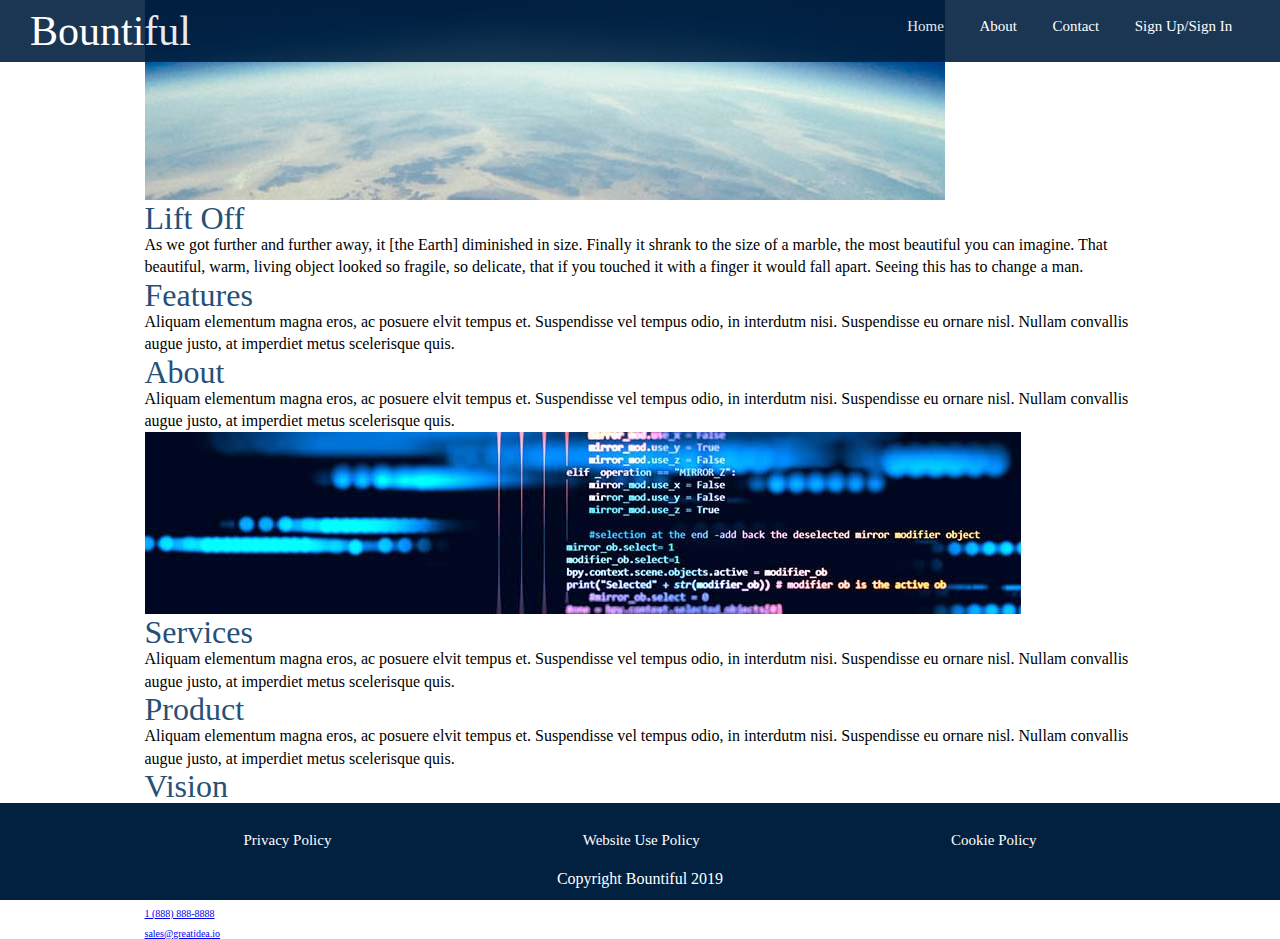
==== index.html @ 1747937c "Add contact info content" ====
<!DOCTYPE html>
<html>
<head>
    <meta charset="utf-8" />
    <meta http-equiv="X-UA-Compatible" content="IE=edge">
    <title>Bountiful | Coordinator Storytelling App</title>
    <meta name="viewport" content="width=device-width, initial-scale=1">
    <link rel="stylesheet" type="text/css" media="screen" href="./css/index.css" />
    
</head>
<body>
    <header class="site-header">
    <div class="logo">Bountiful</div>    
        <nav class="mainNav">
            <a href="#">Home</a>
            <a href="#">About</a>
            <a href="#">Contact</a>
            <a href="#">Sign Up/Sign In</a>
        </nav>
    </header>

    <div class="container home">
        <section class="banner">
            <div class="image-wrapper hero-image-wrapper">
                <img src="./img/main-header.png" alt="SpaceWalkers Hero Image" class="hero-image">
            </div>
            <h2>Lift Off</h2>
            <p>As we got further and further away, it [the Earth] diminished in size. Finally it shrank to the size of a
                marble,
                the most beautiful you can imagine. That beautiful, warm, living object looked so fragile, so delicate, that if
                you
                touched it with a finger it would fall apart. Seeing this has to change a man.</p>
        </section>

        <section class="introduction">
            <div class="intro-column" id="features">
                <h2>Features</h2>
                <p>
                    Aliquam elementum magna eros, ac posuere elvit tempus et. Suspendisse vel tempus odio, in interdutm nisi.
                    Suspendisse
                    eu ornare nisl. Nullam convallis augue justo, at imperdiet metus scelerisque quis.
                </p>
            </div>
            <div class="intro-column" id="about">
                <h2>About</h2>
                <p>
                    Aliquam elementum magna eros, ac posuere elvit tempus et. Suspendisse vel tempus odio, in interdutm nisi.
                    Suspendisse
                    eu ornare nisl. Nullam convallis augue justo, at imperdiet metus scelerisque quis.
                </p>
            </div>
        </section>

        <div class="middle-image-wrapper">
            <img class="middle-img" src="img/mid-page-accent.jpg" alt="Image of code snippets across the screen">
        </div>

        <section class="product-and-services">
            <div class="p-and-s-column" id="services">
                <h2>Services</h2>
                <p>
                    Aliquam elementum magna eros, ac posuere elvit tempus et. Suspendisse vel tempus odio, in interdutm nisi.
                    Suspendisse
                    eu ornare nisl. Nullam convallis augue justo, at imperdiet metus scelerisque quis.
                </p>
            </div>
            <div class="p-and-s-column" id="product">
                <h2>Product</h2>
                <p>
                    Aliquam elementum magna eros, ac posuere elvit tempus et. Suspendisse vel tempus odio, in interdutm nisi.
                    Suspendisse
                    eu ornare nisl. Nullam convallis augue justo, at imperdiet metus scelerisque quis.
                </p>
            </div>
            <div class="p-and-s-column" id="vision">
                <h2>Vision</h2>
                <p>
                    Aliquam elementum magna eros, ac posuere elvit tempus et. Suspendisse vel tempus odio, in interdutm nisi.
                    Suspendisse
                    eu ornare nisl. Nullam convallis augue justo, at imperdiet metus scelerisque quis.
                </p>
            </div>
        </section>

        <section class="contact-info" id="contact">
            <h2>Contact</h2>
            <address>
                123 Way 456 Street<br>
                Somewhere, USA<br><br>
                <a href="tel:+1-888-888-8888">1 (888) 888-8888</a><br><br>
                <a href="mailto:sales@greatidea.io">sales@greatidea.io</a><br>
            </address>
        </section>

    </div>
    
 
    <footer class="page-footer">
        <nav class="footer">
            <a href="#">Privacy Policy</a>
            <a href="#">Website Use Policy</a>
            <a href="#">Cookie Policy</a>
        </nav>
        <p>Copyright Bountiful 2019</p>
    </footer>
    
    <script src="./js/index.js"></script>
</body>
</html>
---- css/index.css ----
/* http://meyerweb.com/eric/tools/css/reset/ 
   v2.0 | 20110126
   License: none (public domain)
*/
html,
body,
div,
span,
applet,
object,
iframe,
h1,
h2,
h3,
h4,
h5,
h6,
p,
blockquote,
pre,
a,
abbr,
acronym,
address,
big,
cite,
code,
del,
dfn,
em,
img,
ins,
kbd,
q,
s,
samp,
small,
strike,
strong,
sub,
sup,
tt,
var,
b,
u,
i,
center,
dl,
dt,
dd,
ol,
ul,
li,
fieldset,
form,
label,
legend,
table,
caption,
tbody,
tfoot,
thead,
tr,
th,
td,
article,
aside,
canvas,
details,
embed,
figure,
figcaption,
footer,
header,
hgroup,
menu,
nav,
output,
ruby,
section,
summary,
time,
mark,
audio,
video {
  margin: 0;
  padding: 0;
  border: 0;
  font-size: 100%;
  font: inherit;
  vertical-align: baseline;
}
/* HTML5 display-role reset for older browsers */
article,
aside,
details,
figcaption,
figure,
footer,
header,
hgroup,
menu,
nav,
section {
  display: block;
}
body {
  line-height: 1;
}
ol,
ul {
  list-style: none;
}
blockquote,
q {
  quotes: none;
}
blockquote:before,
blockquote:after,
q:before,
q:after {
  content: '';
  content: none;
}
table {
  border-collapse: collapse;
  border-spacing: 0;
}
* {
  box-sizing: border-box;
}
html {
  font-size: 62.5%;
}
h1,
h2,
h3,
h4,
h5 {
  color: #265077;
}
h2 {
  font-size: 3.2rem;
}
h3 {
  font-size: 2.8rem;
}
p {
  font-size: 1.6rem;
  line-height: 1.4;
}
.container {
  max-width: 991px;
  width: 100%;
  margin: 0 auto;
}
.site-header {
  width: 100%;
  display: flex;
  flex-direction: row;
  justify-content: space-between;
  align-items: center;
  color: #ffffff;
  background: #022140;
  padding: 10px 30px;
  top: 0;
  position: fixed;
  z-index: 2;
  opacity: 0.9;
}
.site-header .logo {
  font-size: 4.2rem;
  color: #ffffff;
}
@media (max-width: 500px) {
  .site-header .logo {
    font-size: 4rem;
  }
}
.site-header nav {
  display: flex;
  flex-direction: row;
  justify-content: space-evenly;
  align-items: normal;
  margin-bottom: 10px;
}
.site-header nav a {
  margin: 0 1.39vw;
  text-decoration: none;
  font-size: 1.5rem;
  font-weight: semi-bold;
  color: #ffffff;
  white-space: nowrap;
}
@media (max-width: 500px) {
  .site-header nav a {
    margin: 0 2.78vw;
  }
}
.page-footer {
  width: 100%;
  display: flex;
  flex-direction: column;
  justify-content: normal;
  align-items: center;
  bottom: 0;
  position: fixed;
  padding: 10px;
  color: #ffffff;
  background: #022140;
}
.page-footer nav {
  display: flex;
  flex-direction: row;
  justify-content: space-evenly;
  align-items: normal;
  width: 100%;
  margin: 20px 0;
}
@media (max-width: 500px) {
  .page-footer nav {
    display: flex;
    flex-direction: column;
    justify-content: normal;
    align-items: center;
  }
}
.page-footer nav a {
  margin: 0 1.39vw;
  text-decoration: none;
  font-size: 1.5rem;
  font-weight: semi-bold;
  color: #ffffff;
  white-space: nowrap;
}
@media (max-width: 500px) {
  .page-footer nav a {
    width: 95%;
    padding: 20px 0;
    margin: 0 2.78vw;
    text-align: center;
  }
}
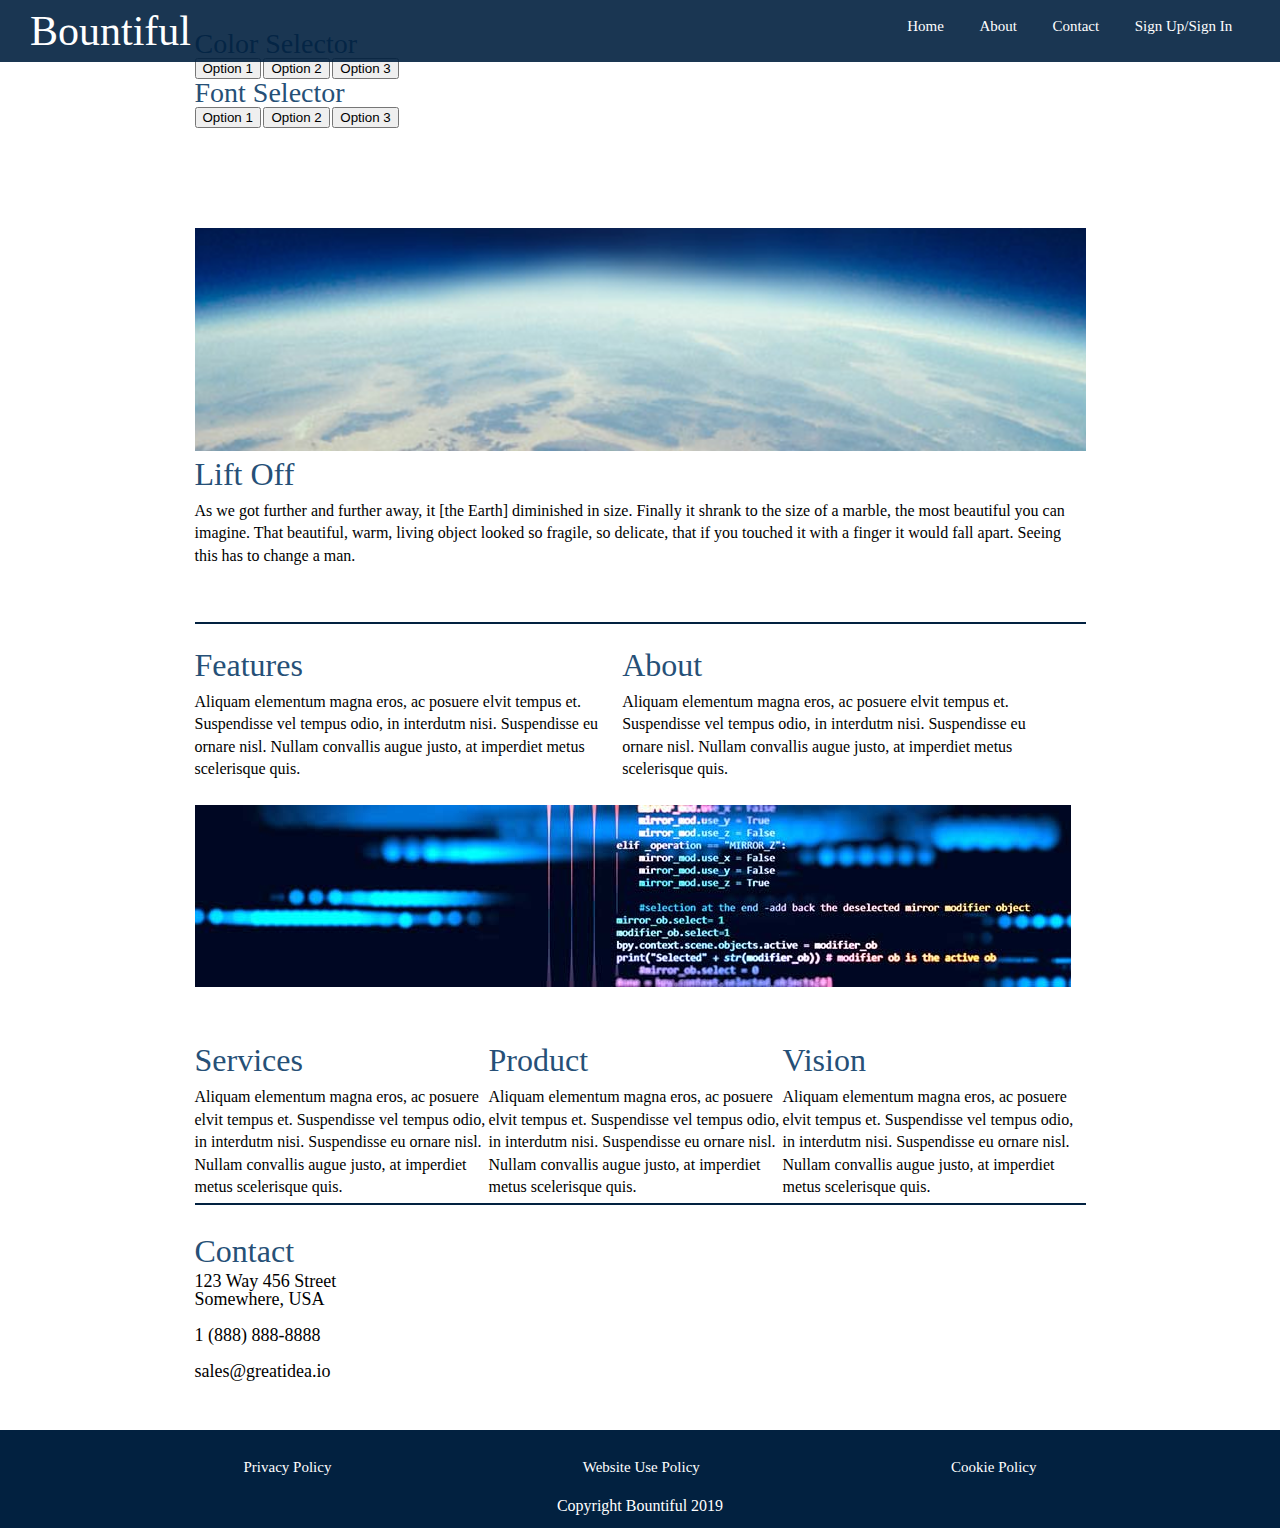
==== commit 644c7cda: "Add design selector section" ====
--- a/index.html
+++ b/index.html
@@ -20,6 +20,20 @@
     </header>
 
     <div class="container home">
+        <section class="design-selector">
+            <div class="color-selector">
+                <h3>Color Selector</h4>
+                <button>Option 1</button>
+                <button>Option 2</button>
+                <button>Option 3</button>
+            </div>
+            <div class="font-selector">
+                <h3>Font Selector</h4>
+                <button>Option 1</button>
+                <button>Option 2</button>
+                <button>Option 3</button>
+            </div>
+        </section>
         <section class="banner">
             <div class="image-wrapper hero-image-wrapper">
                 <img src="./img/main-header.png" alt="SpaceWalkers Hero Image" class="hero-image">
--- a/css/index.css
+++ b/css/index.css
@@ -203,8 +203,6 @@
   flex-direction: column;
   justify-content: normal;
   align-items: center;
-  bottom: 0;
-  position: fixed;
   padding: 10px;
   color: #ffffff;
   background: #022140;
@@ -241,3 +239,68 @@
     text-align: center;
   }
 }
+.home {
+  margin: 20px auto;
+  padding: 10px 50px;
+}
+.home * h2 {
+  margin: 5px 0;
+}
+.home * p {
+  padding: 5px 0;
+}
+.home .banner {
+  margin-top: 100px;
+  margin-bottom: 50px;
+}
+.home .banner .hero-image-wrapper img {
+  width: 100%;
+  height: auto;
+}
+@media (max-width: 500px) {
+  .home .banner .hero-image-wrapper img {
+    border-radius: 5px;
+  }
+}
+@media (max-width: 500px) {
+  .home .banner .hero-image-wrapper {
+    height: 30%;
+  }
+}
+.home .introduction {
+  display: flex;
+  padding-top: 20px;
+  border-top: 2px solid #022140;
+}
+.home .introduction .intro-column {
+  flex: 0 0 48%;
+}
+.home .introduction .intro-column:first-child {
+  margin-left: 0;
+}
+.home .middle-image-wrapper {
+  margin: 20px auto;
+}
+.home .product-and-services {
+  display: flex;
+  margin: 30px 0;
+  padding-top: 20px;
+  border-bottom: 2px solid #022140;
+}
+.home .product-and-services .p-and-s-column {
+  flex: 0 0 33%;
+}
+.home .contact-info {
+  margin: 20px 0;
+}
+.home .contact-info address {
+  font-size: 1.8rem;
+  line-height: 1;
+}
+.home .contact-info address a {
+  color: black;
+  text-decoration: none;
+}
+.home .contact-info address a:hover {
+  text-decoration: underline;
+}
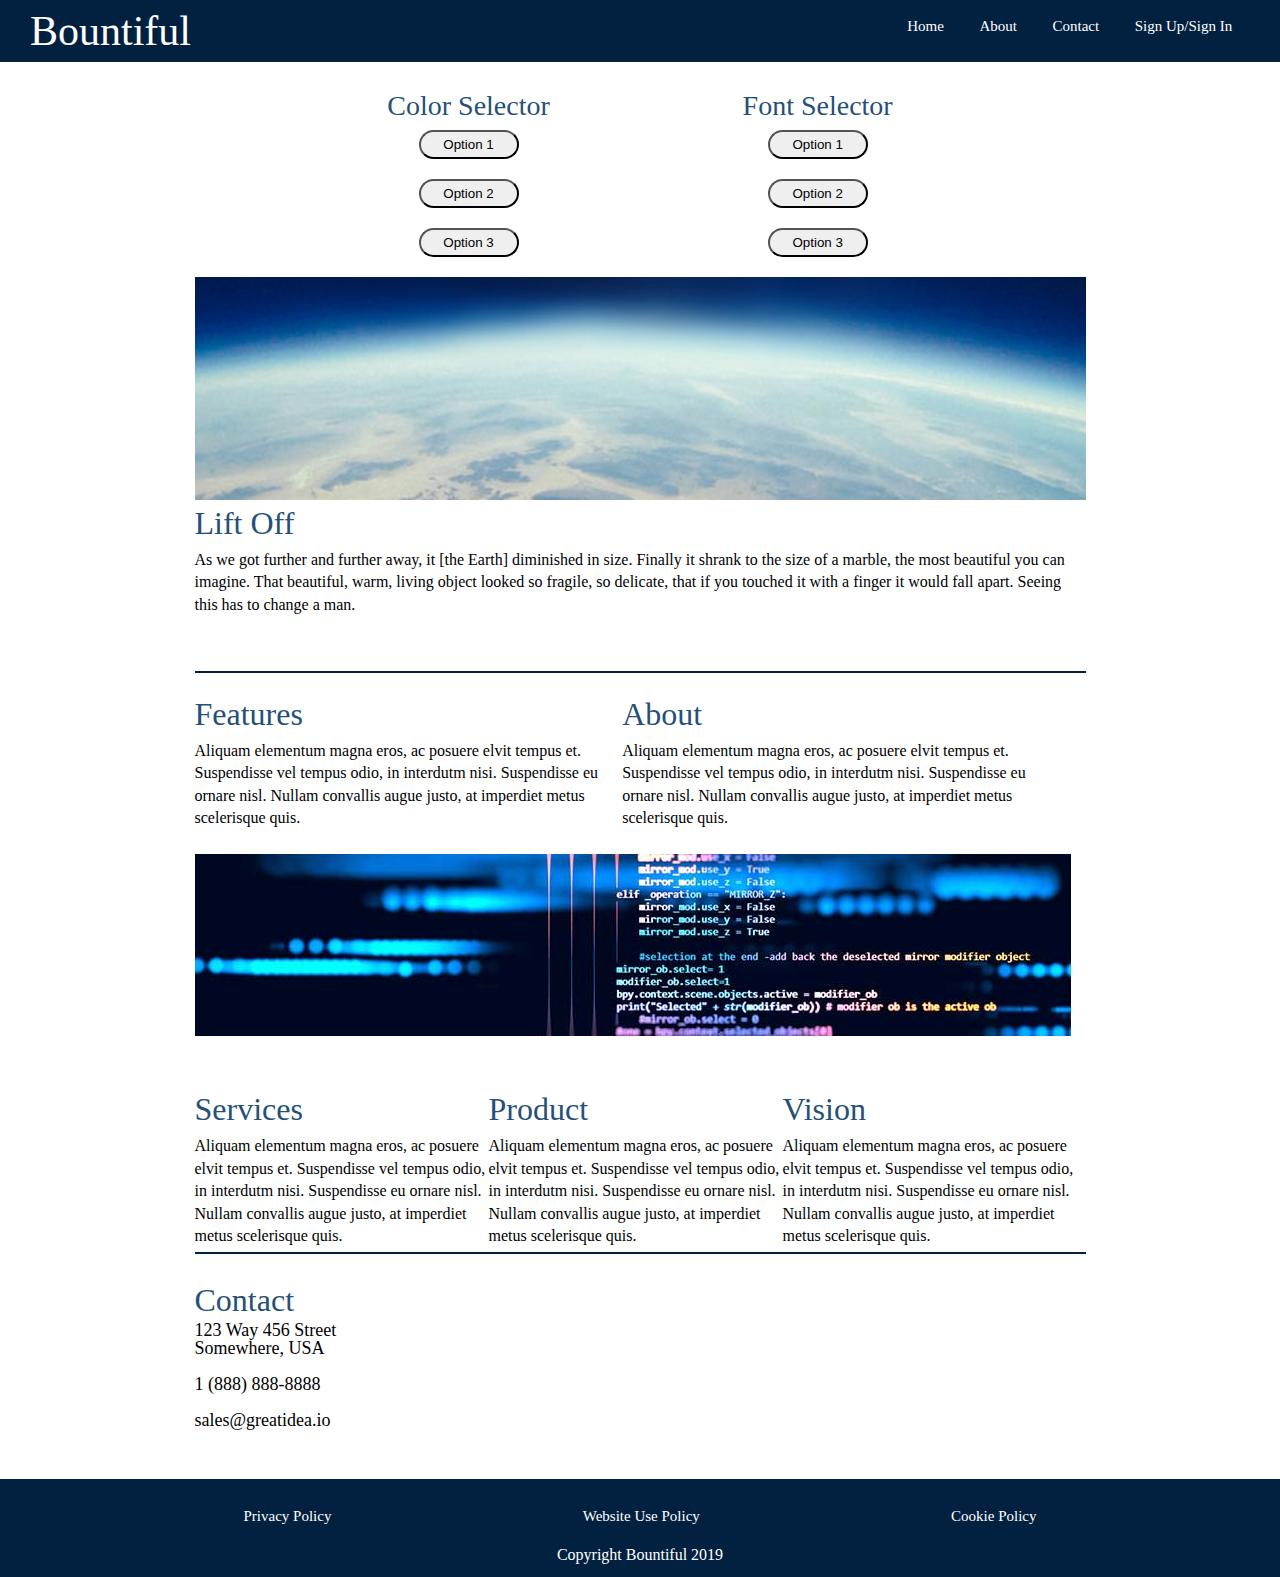
==== commit ea09ac44: "Fix error on heading tag" ====
--- a/index.html
+++ b/index.html
@@ -22,13 +22,13 @@
     <div class="container home">
         <section class="design-selector">
             <div class="color-selector">
-                <h3>Color Selector</h4>
+                <h3>Color Selector</h3>
                 <button>Option 1</button>
                 <button>Option 2</button>
                 <button>Option 3</button>
             </div>
             <div class="font-selector">
-                <h3>Font Selector</h4>
+                <h3>Font Selector</h3>
                 <button>Option 1</button>
                 <button>Option 2</button>
                 <button>Option 3</button>
--- a/css/index.css
+++ b/css/index.css
@@ -163,10 +163,7 @@
   color: #ffffff;
   background: #022140;
   padding: 10px 30px;
-  top: 0;
-  position: fixed;
   z-index: 2;
-  opacity: 0.9;
 }
 .site-header .logo {
   font-size: 4.2rem;
@@ -239,6 +236,25 @@
     text-align: center;
   }
 }
+.design-selector {
+  display: flex;
+  flex-direction: row;
+  justify-content: space-evenly;
+  align-items: normal;
+  margin: 0 auto;
+}
+.design-selector div {
+  display: flex;
+  flex-direction: column;
+  justify-content: normal;
+  align-items: center;
+}
+.design-selector div button {
+  width: 100px;
+  margin: 10px 0;
+  padding: 5px;
+  border-radius: 15px;
+}
 .home {
   margin: 20px auto;
   padding: 10px 50px;
@@ -250,7 +266,7 @@
   padding: 5px 0;
 }
 .home .banner {
-  margin-top: 100px;
+  margin-top: 10px;
   margin-bottom: 50px;
 }
 .home .banner .hero-image-wrapper img {
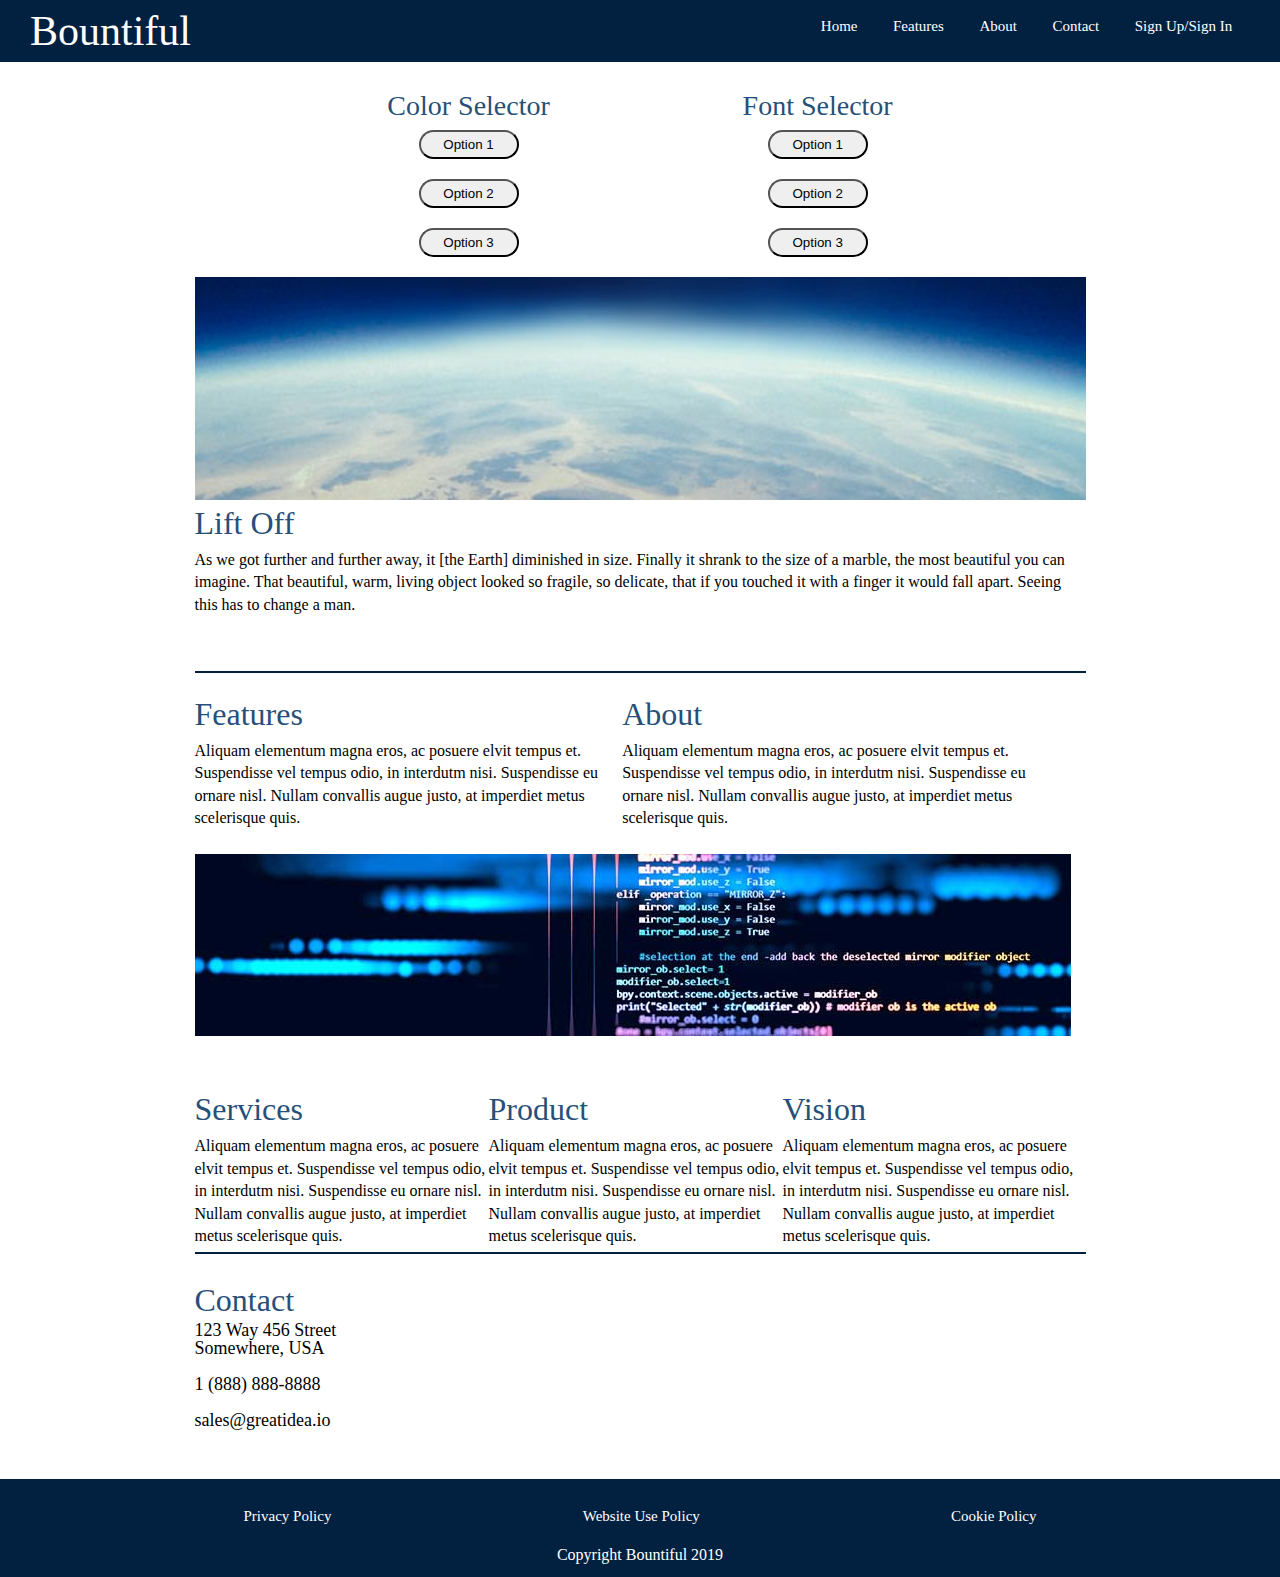
==== commit 16857c3a: "Add Features page" ====
--- a/index.html
+++ b/index.html
@@ -13,6 +13,7 @@
     <div class="logo">Bountiful</div>    
         <nav class="mainNav">
             <a href="#">Home</a>
+            <a href="./features.html">Features</a>
             <a href="#">About</a>
             <a href="#">Contact</a>
             <a href="#">Sign Up/Sign In</a>
--- a/css/index.css
+++ b/css/index.css
@@ -1,3 +1,6 @@
+@import url('https://fonts.googleapis.com/css?family=Lato|Montserrat:400,500,600,700');
+@import url('https://fonts.googleapis.com/css?family=Open+Sans|Roboto+Slab:400,500,600,700');
+@import url('https://fonts.googleapis.com/css?family=Lora|Muli');
 /* http://meyerweb.com/eric/tools/css/reset/ 
    v2.0 | 20110126
    License: none (public domain)
@@ -154,6 +157,9 @@
   width: 100%;
   margin: 0 auto;
 }
+/* Montserrat & Lato */
+/* Roboto Slab & Open Sans */
+/* Lora & Muli */
 .site-header {
   width: 100%;
   display: flex;
@@ -254,6 +260,7 @@
   margin: 10px 0;
   padding: 5px;
   border-radius: 15px;
+  cursor: pointer;
 }
 .home {
   margin: 20px auto;
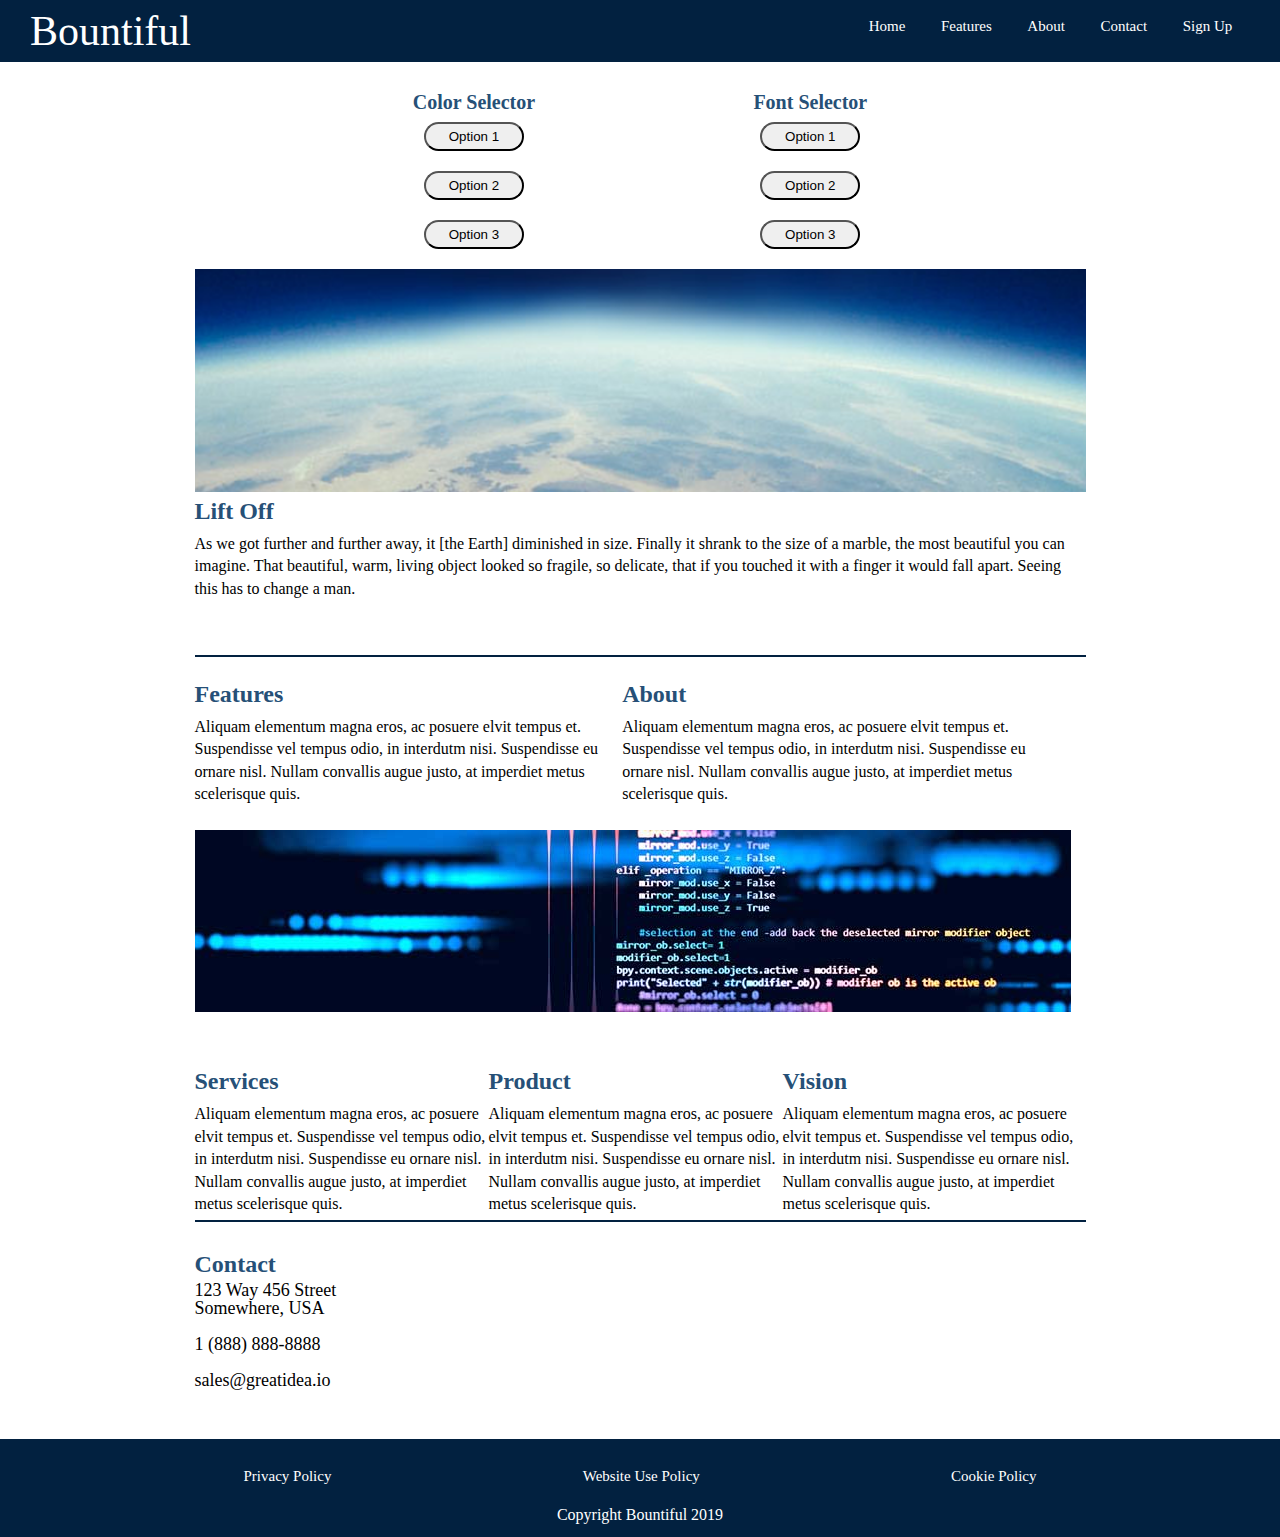
==== commit 2a1eaafc: "Update navigation text" ====
--- a/index.html
+++ b/index.html
@@ -12,11 +12,11 @@
     <header class="site-header">
     <div class="logo">Bountiful</div>    
         <nav class="mainNav">
-            <a href="#">Home</a>
+            <a href="/">Home</a>
             <a href="./features.html">Features</a>
             <a href="#">About</a>
             <a href="#">Contact</a>
-            <a href="#">Sign Up/Sign In</a>
+            <a href="#">Sign Up</a>
         </nav>
     </header>
 
--- a/css/index.css
+++ b/css/index.css
@@ -1,6 +1,3 @@
-@import url('https://fonts.googleapis.com/css?family=Lato|Montserrat:400,500,600,700');
-@import url('https://fonts.googleapis.com/css?family=Open+Sans|Roboto+Slab:400,500,600,700');
-@import url('https://fonts.googleapis.com/css?family=Lora|Muli');
 /* http://meyerweb.com/eric/tools/css/reset/ 
    v2.0 | 20110126
    License: none (public domain)
@@ -143,10 +140,12 @@
   color: #265077;
 }
 h2 {
-  font-size: 3.2rem;
+  font-size: 2.4rem;
+  font-weight: bold;
 }
 h3 {
-  font-size: 2.8rem;
+  font-size: 2rem;
+  font-weight: bold;
 }
 p {
   font-size: 1.6rem;
@@ -158,22 +157,82 @@
   margin: 0 auto;
 }
 /* Montserrat & Lato */
+@font-face {
+  font-family: 'Lato';
+  font-style: normal;
+  font-weight: 400;
+  src: local('Lato Regular'), local('Lato-Regular'), url(https://fonts.gstatic.com/s/lato/v14/S6uyw4BMUTPHjx4wWw.ttf) format('truetype');
+}
+@font-face {
+  font-family: 'Montserrat';
+  font-style: normal;
+  font-weight: 400;
+  src: local('Montserrat Regular'), local('Montserrat-Regular'), url(https://fonts.gstatic.com/s/montserrat/v12/JTUSjIg1_i6t8kCHKm459Wlhzg.ttf) format('truetype');
+}
+@font-face {
+  font-family: 'Montserrat';
+  font-style: normal;
+  font-weight: 500;
+  src: local('Montserrat Medium'), local('Montserrat-Medium'), url(https://fonts.gstatic.com/s/montserrat/v12/JTURjIg1_i6t8kCHKm45_ZpC3gnD-w.ttf) format('truetype');
+}
+@font-face {
+  font-family: 'Montserrat';
+  font-style: normal;
+  font-weight: 600;
+  src: local('Montserrat SemiBold'), local('Montserrat-SemiBold'), url(https://fonts.gstatic.com/s/montserrat/v12/JTURjIg1_i6t8kCHKm45_bZF3gnD-w.ttf) format('truetype');
+}
+@font-face {
+  font-family: 'Montserrat';
+  font-style: normal;
+  font-weight: 700;
+  src: local('Montserrat Bold'), local('Montserrat-Bold'), url(https://fonts.gstatic.com/s/montserrat/v12/JTURjIg1_i6t8kCHKm45_dJE3gnD-w.ttf) format('truetype');
+}
 /* Roboto Slab & Open Sans */
+@font-face {
+  font-family: 'Open Sans';
+  font-style: normal;
+  font-weight: 400;
+  src: local('Open Sans Regular'), local('OpenSans-Regular'), url(https://fonts.gstatic.com/s/opensans/v15/mem8YaGs126MiZpBA-UFVZ0e.ttf) format('truetype');
+}
+@font-face {
+  font-family: 'Roboto Slab';
+  font-style: normal;
+  font-weight: 400;
+  src: local('Roboto Slab Regular'), local('RobotoSlab-Regular'), url(https://fonts.gstatic.com/s/robotoslab/v7/BngMUXZYTXPIvIBgJJSb6ufN5qA.ttf) format('truetype');
+}
+@font-face {
+  font-family: 'Roboto Slab';
+  font-style: normal;
+  font-weight: 700;
+  src: local('Roboto Slab Bold'), local('RobotoSlab-Bold'), url(https://fonts.gstatic.com/s/robotoslab/v7/BngRUXZYTXPIvIBgJJSb6u92w7CGwRg.ttf) format('truetype');
+}
 /* Lora & Muli */
+@font-face {
+  font-family: 'Lora';
+  font-style: normal;
+  font-weight: 400;
+  src: local('Lora Regular'), local('Lora-Regular'), url(https://fonts.gstatic.com/s/lora/v12/0QIvMX1D_JOuMwr7Jg.ttf) format('truetype');
+}
+@font-face {
+  font-family: 'Muli';
+  font-style: normal;
+  font-weight: 400;
+  src: local('Muli Regular'), local('Muli-Regular'), url(https://fonts.gstatic.com/s/muli/v12/7Auwp_0qiz-afTLGKA.ttf) format('truetype');
+}
 .site-header {
   width: 100%;
   display: flex;
   flex-direction: row;
   justify-content: space-between;
   align-items: center;
-  color: #ffffff;
+  color: #FFFFFF;
   background: #022140;
   padding: 10px 30px;
   z-index: 2;
 }
 .site-header .logo {
   font-size: 4.2rem;
-  color: #ffffff;
+  color: #FFFFFF;
 }
 @media (max-width: 500px) {
   .site-header .logo {
@@ -192,7 +251,7 @@
   text-decoration: none;
   font-size: 1.5rem;
   font-weight: semi-bold;
-  color: #ffffff;
+  color: #FFFFFF;
   white-space: nowrap;
 }
 @media (max-width: 500px) {
@@ -207,7 +266,7 @@
   justify-content: normal;
   align-items: center;
   padding: 10px;
-  color: #ffffff;
+  color: #FFFFFF;
   background: #022140;
 }
 .page-footer nav {
@@ -231,7 +290,7 @@
   text-decoration: none;
   font-size: 1.5rem;
   font-weight: semi-bold;
-  color: #ffffff;
+  color: #FFFFFF;
   white-space: nowrap;
 }
 @media (max-width: 500px) {
@@ -327,3 +386,68 @@
 .home .contact-info address a:hover {
   text-decoration: underline;
 }
+/*----Services Page------*/
+.services {
+  margin-top: 40px;
+}
+.services img {
+  width: 100%;
+  height: auto;
+}
+@media (max-width: 500px) {
+  .services img {
+    border-radius: 5px;
+  }
+}
+.services .services-into-text h1 {
+  margin: 16px 0;
+  font-size: 3rem;
+}
+.services .services-list {
+  display: flex;
+  flex-wrap: wrap;
+  justify-content: space-between;
+  border-top: 1px solid black;
+  margin: 32px auto;
+}
+.services .services-list .service-item {
+  flex: 0 0 48%;
+  border: 1px solid black;
+  padding: 16px;
+  margin: 1.5rem 0;
+  background: #F4F3F4;
+}
+.services .services-list .svc-button {
+  width: 130px;
+  padding: 4px 32px;
+  margin-top: 1rem;
+  border: 1px solid black;
+  border-radius: 5px;
+  text-align: center;
+  color: #FFFFFF;
+  background: #51A7F8;
+  font-size: 1.2rem;
+  cursor: pointer;
+  transition: transform 0.3s;
+}
+.services .services-list .svc-button:hover {
+  color: #FFFFFF;
+  background: #022140;
+  border: 1px solid #022140;
+  transform: scale(1.15);
+}
+.services .about-services {
+  display: flex;
+  justify-content: space-between;
+  border-top: 2px solid black;
+}
+.services .about-services ul {
+  list-style-type: disc;
+  font-size: 1.6rem;
+  margin: 2.5vw;
+}
+.services .about-services-text,
+.services .services-info-img {
+  flex: 0 0 48%;
+  margin: 24px 0;
+}
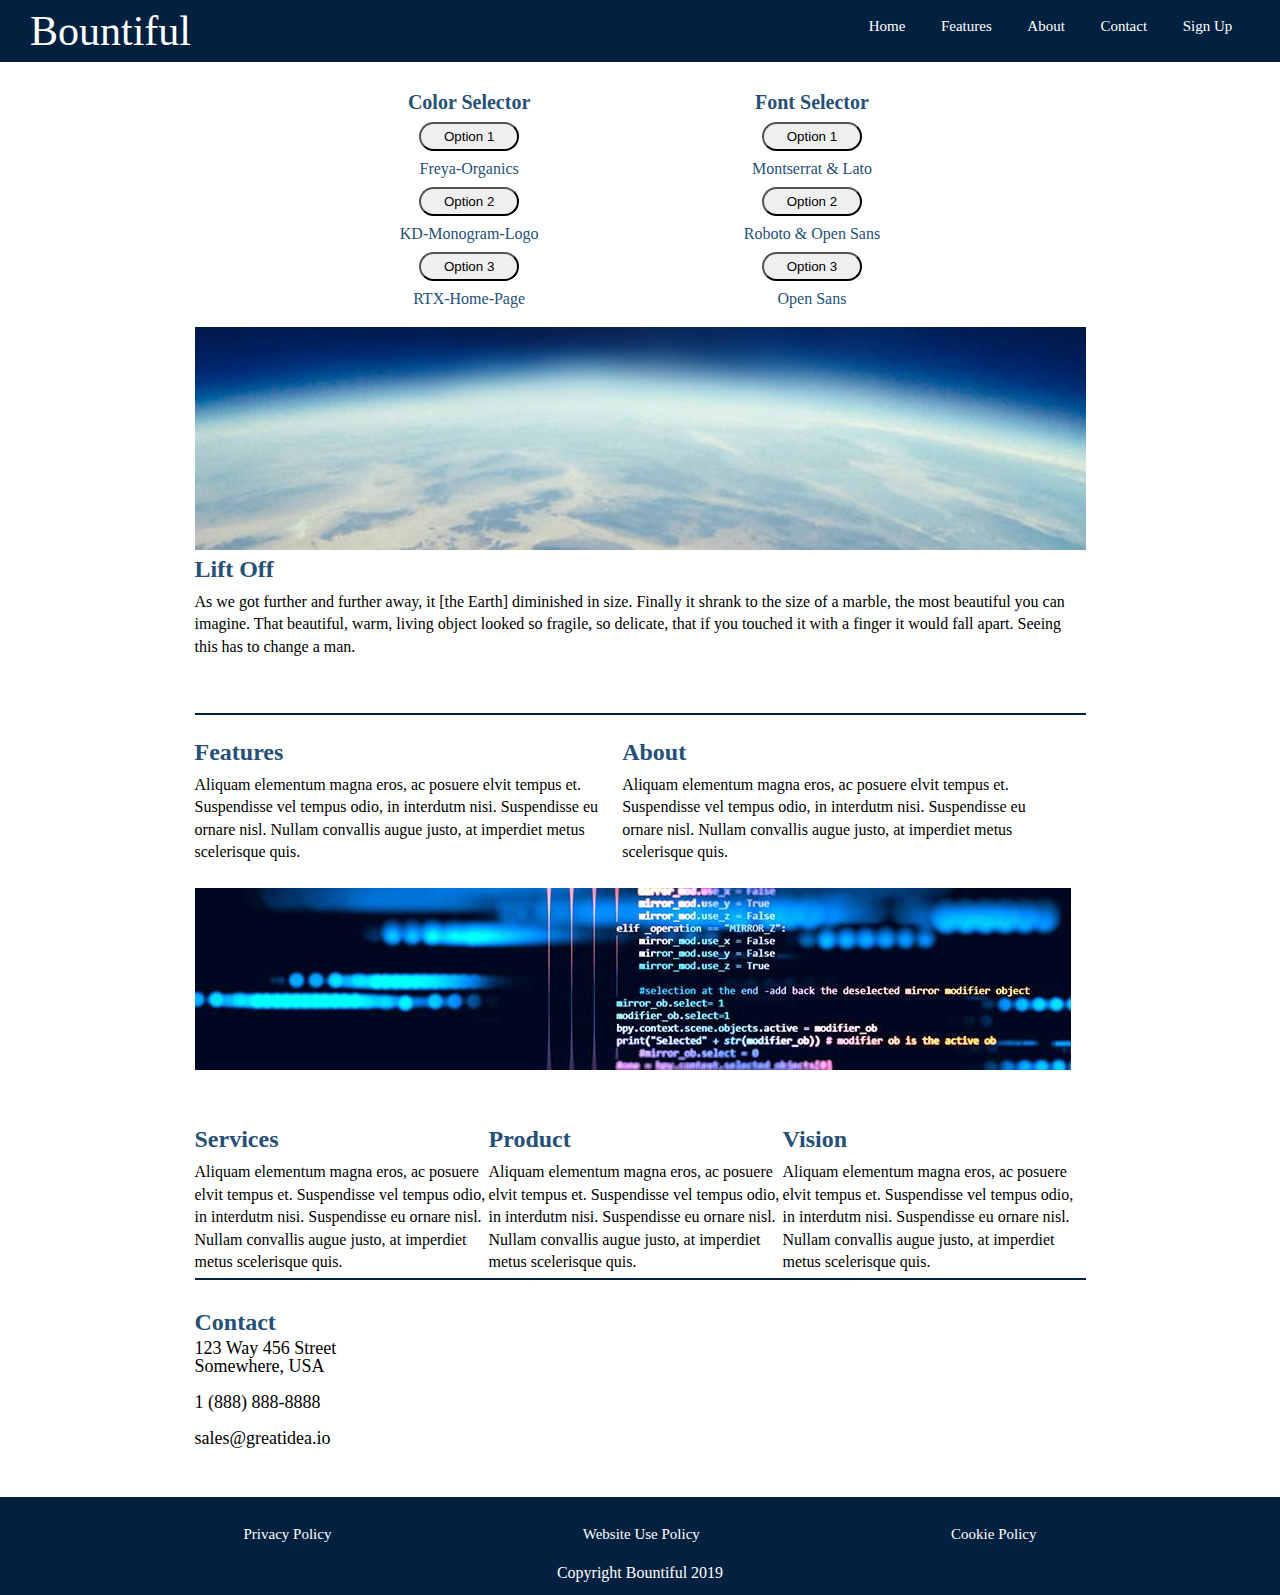
==== commit 05ecce2a: "Add links to design options" ====
--- a/index.html
+++ b/index.html
@@ -25,14 +25,23 @@
             <div class="color-selector">
                 <h3>Color Selector</h3>
                 <button>Option 1</button>
+                <a href="https://dribbble.com/shots/6005106-Freya-Organics#">Freya-Organics</a>
                 <button>Option 2</button>
+                <a href="https://dribbble.com/shots/6004670-KD-Monogram-Logo#">KD-Monogram-Logo</a>
                 <button>Option 3</button>
+                <a href="https://dribbble.com/shots/3123352-RTX-Home-Page">RTX-Home-Page</a>
             </div>
             <div class="font-selector">
                 <h3>Font Selector</h3>
                 <button>Option 1</button>
+                <a href="https://fonts.googleapis.com/css?family=Lato|Montserrat:400,500,600,700">Montserrat & Lato</a>
                 <button>Option 2</button>
+                <a href="@import url('https://fonts.googleapis.com/css?family=Open+Sans:400,400i,600,600i,700,700i|Roboto:400,500,700');">Roboto
+                    & Open Sans</a>
+
                 <button>Option 3</button>
+                <a href="https://fonts.googleapis.com/css?family=Open+Sans:400,500,600,700">Open Sans</a>
+
             </div>
         </section>
         <section class="banner">
--- a/css/index.css
+++ b/css/index.css
@@ -206,18 +206,60 @@
   font-weight: 700;
   src: local('Roboto Slab Bold'), local('RobotoSlab-Bold'), url(https://fonts.gstatic.com/s/robotoslab/v7/BngRUXZYTXPIvIBgJJSb6u92w7CGwRg.ttf) format('truetype');
 }
-/* Lora & Muli */
-@font-face {
-  font-family: 'Lora';
-  font-style: normal;
-  font-weight: 400;
-  src: local('Lora Regular'), local('Lora-Regular'), url(https://fonts.gstatic.com/s/lora/v12/0QIvMX1D_JOuMwr7Jg.ttf) format('truetype');
-}
-@font-face {
-  font-family: 'Muli';
-  font-style: normal;
-  font-weight: 400;
-  src: local('Muli Regular'), local('Muli-Regular'), url(https://fonts.gstatic.com/s/muli/v12/7Auwp_0qiz-afTLGKA.ttf) format('truetype');
+/* Roboto & Open Sans */
+@font-face {
+  font-family: 'Open Sans';
+  font-style: italic;
+  font-weight: 400;
+  src: local('Open Sans Italic'), local('OpenSans-Italic'), url(https://fonts.gstatic.com/s/opensans/v15/mem6YaGs126MiZpBA-UFUK0Zdcg.ttf) format('truetype');
+}
+@font-face {
+  font-family: 'Open Sans';
+  font-style: italic;
+  font-weight: 600;
+  src: local('Open Sans SemiBold Italic'), local('OpenSans-SemiBoldItalic'), url(https://fonts.gstatic.com/s/opensans/v15/memnYaGs126MiZpBA-UFUKXGUdhrIqY.ttf) format('truetype');
+}
+@font-face {
+  font-family: 'Open Sans';
+  font-style: italic;
+  font-weight: 700;
+  src: local('Open Sans Bold Italic'), local('OpenSans-BoldItalic'), url(https://fonts.gstatic.com/s/opensans/v15/memnYaGs126MiZpBA-UFUKWiUNhrIqY.ttf) format('truetype');
+}
+@font-face {
+  font-family: 'Open Sans';
+  font-style: normal;
+  font-weight: 400;
+  src: local('Open Sans Regular'), local('OpenSans-Regular'), url(https://fonts.gstatic.com/s/opensans/v15/mem8YaGs126MiZpBA-UFVZ0e.ttf) format('truetype');
+}
+@font-face {
+  font-family: 'Open Sans';
+  font-style: normal;
+  font-weight: 600;
+  src: local('Open Sans SemiBold'), local('OpenSans-SemiBold'), url(https://fonts.gstatic.com/s/opensans/v15/mem5YaGs126MiZpBA-UNirkOUuhs.ttf) format('truetype');
+}
+@font-face {
+  font-family: 'Open Sans';
+  font-style: normal;
+  font-weight: 700;
+  src: local('Open Sans Bold'), local('OpenSans-Bold'), url(https://fonts.gstatic.com/s/opensans/v15/mem5YaGs126MiZpBA-UN7rgOUuhs.ttf) format('truetype');
+}
+@font-face {
+  font-family: 'Roboto';
+  font-style: normal;
+  font-weight: 400;
+  src: local('Roboto'), local('Roboto-Regular'), url(https://fonts.gstatic.com/s/roboto/v18/KFOmCnqEu92Fr1Mu4mxP.ttf) format('truetype');
+}
+@font-face {
+  font-family: 'Roboto';
+  font-style: normal;
+  font-weight: 500;
+  src: local('Roboto Medium'), local('Roboto-Medium'), url(https://fonts.gstatic.com/s/roboto/v18/KFOlCnqEu92Fr1MmEU9fBBc9.ttf) format('truetype');
+}
+@font-face {
+  font-family: 'Roboto';
+  font-style: normal;
+  font-weight: 700;
+  src: local('Roboto Bold'), local('Roboto-Bold'), url(https://fonts.gstatic.com/s/roboto/v18/KFOlCnqEu92Fr1MmWUlfBBc9.ttf) format('truetype');
 }
 .site-header {
   width: 100%;
@@ -307,6 +349,7 @@
   justify-content: space-evenly;
   align-items: normal;
   margin: 0 auto;
+  margin-bottom: 20px;
 }
 .design-selector div {
   display: flex;
@@ -320,6 +363,14 @@
   padding: 5px;
   border-radius: 15px;
   cursor: pointer;
+}
+.design-selector div a {
+  color: #265077;
+  font-size: 1.6rem;
+  text-decoration: none;
+}
+.design-selector div a:visited {
+  color: inherit;
 }
 .home {
   margin: 20px auto;
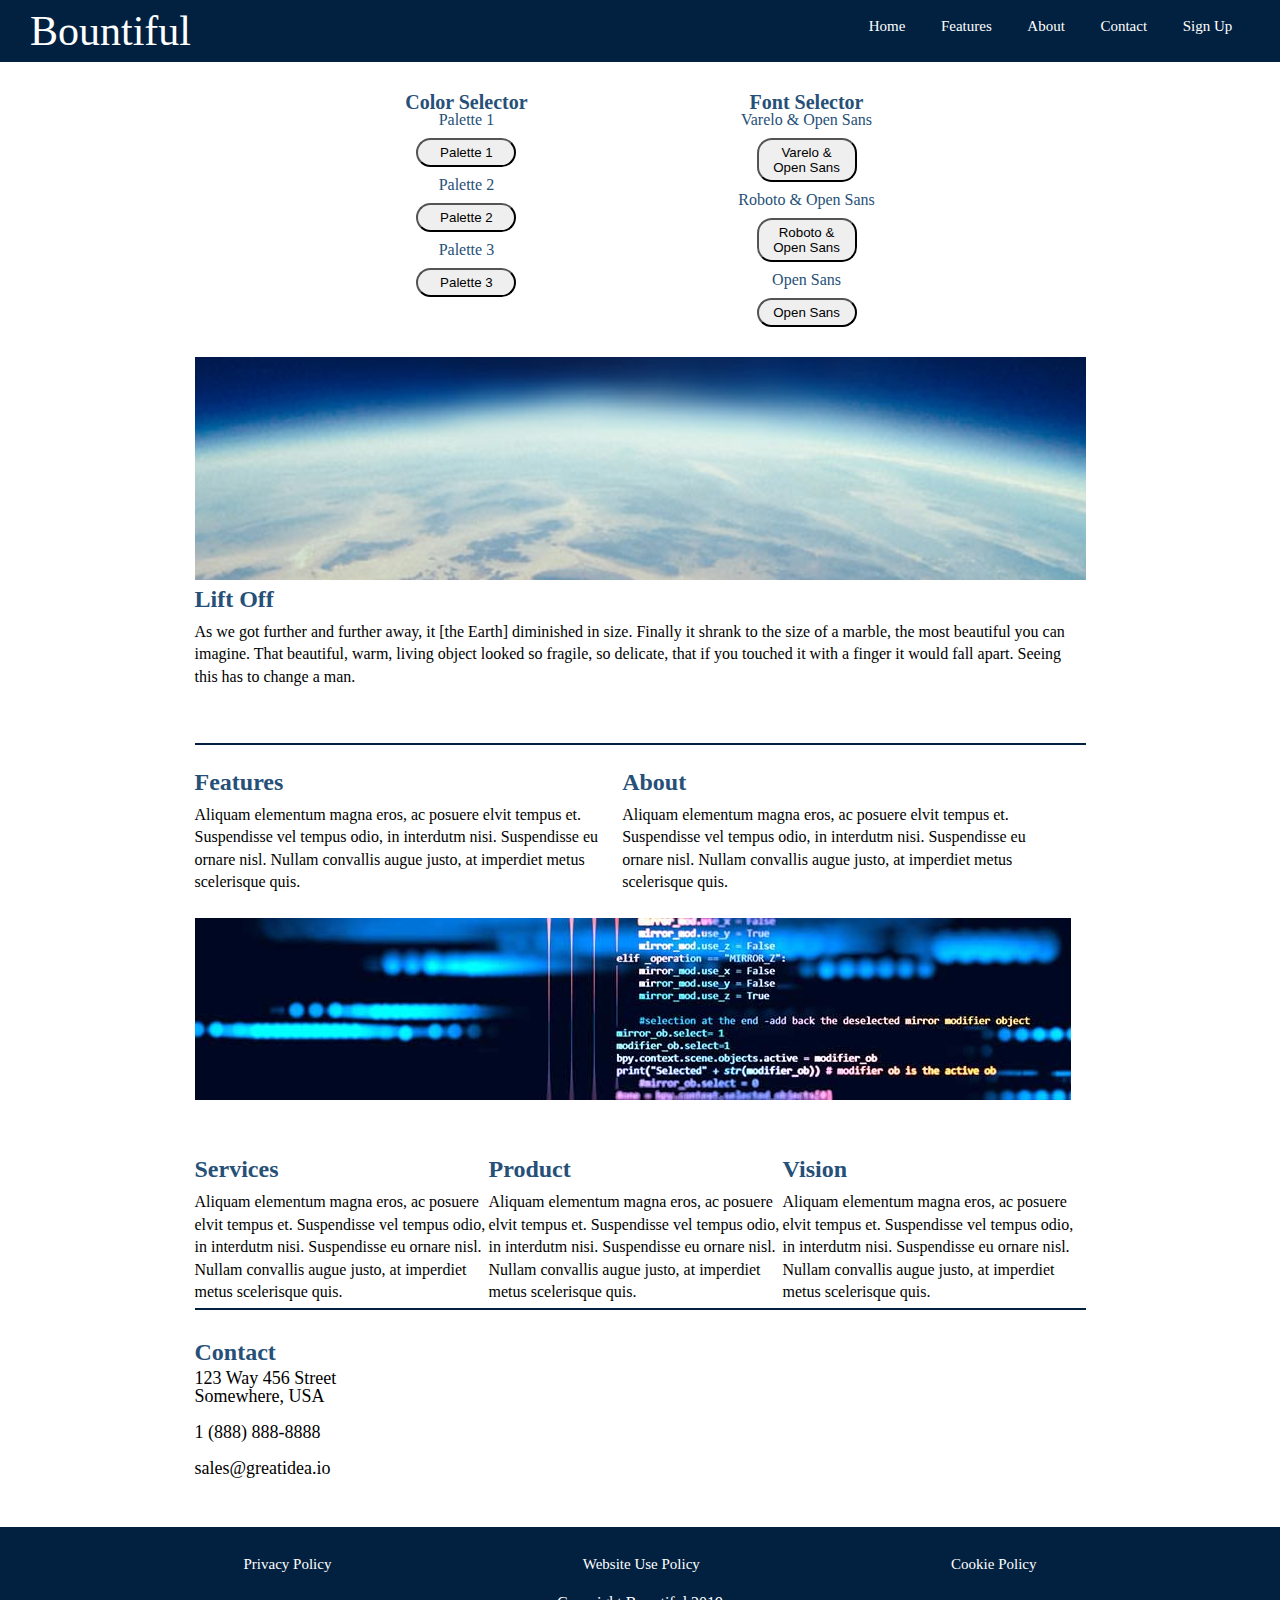
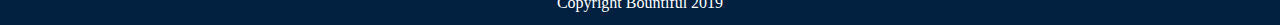
==== commit cc27beaa: "Update color palette and typography options" ====
--- a/index.html
+++ b/index.html
@@ -24,23 +24,24 @@
         <section class="design-selector">
             <div class="color-selector">
                 <h3>Color Selector</h3>
-                <button>Option 1</button>
-                <a href="https://dribbble.com/shots/6005106-Freya-Organics#">Freya-Organics</a>
-                <button>Option 2</button>
-                <a href="https://dribbble.com/shots/6004670-KD-Monogram-Logo#">KD-Monogram-Logo</a>
-                <button>Option 3</button>
-                <a href="https://dribbble.com/shots/3123352-RTX-Home-Page">RTX-Home-Page</a>
+                <a href="https://colorhunt.co/palette/141845">Palette 1</a>
+                <button>Palette 1</button>
+                <a href="https://colorhunt.co/palette/141846">Palette 2</a>
+                <button>Palette 2</button>
+                <a href="https://colorhunt.co/palette/141847">Palette 3</a>
+                <button>Palette 3</button>
+
             </div>
             <div class="font-selector">
                 <h3>Font Selector</h3>
-                <button>Option 1</button>
-                <a href="https://fonts.googleapis.com/css?family=Lato|Montserrat:400,500,600,700">Montserrat & Lato</a>
-                <button>Option 2</button>
+                <a href="https://fonts.googleapis.com/css?family=Open+Sans:400,600,700|Varela+Round">Varelo & Open Sans</a>
+                <button>Varelo & Open Sans</button>
                 <a href="@import url('https://fonts.googleapis.com/css?family=Open+Sans:400,400i,600,600i,700,700i|Roboto:400,500,700');">Roboto
                     & Open Sans</a>
+                <button>Roboto & Open Sans</button>
+                <a href="https://fonts.googleapis.com/css?family=Open+Sans:400,500,600,700">Open Sans</a>
+                <button>Open Sans</button>
 
-                <button>Option 3</button>
-                <a href="https://fonts.googleapis.com/css?family=Open+Sans:400,500,600,700">Open Sans</a>
 
             </div>
         </section>
--- a/css/index.css
+++ b/css/index.css
@@ -261,6 +261,31 @@
   font-weight: 700;
   src: local('Roboto Bold'), local('Roboto-Bold'), url(https://fonts.gstatic.com/s/roboto/v18/KFOlCnqEu92Fr1MmWUlfBBc9.ttf) format('truetype');
 }
+/* Varela & Open Sans */
+@font-face {
+  font-family: 'Open Sans';
+  font-style: normal;
+  font-weight: 400;
+  src: local('Open Sans Regular'), local('OpenSans-Regular'), url(https://fonts.gstatic.com/s/opensans/v15/mem8YaGs126MiZpBA-UFVZ0e.ttf) format('truetype');
+}
+@font-face {
+  font-family: 'Open Sans';
+  font-style: normal;
+  font-weight: 600;
+  src: local('Open Sans SemiBold'), local('OpenSans-SemiBold'), url(https://fonts.gstatic.com/s/opensans/v15/mem5YaGs126MiZpBA-UNirkOUuhs.ttf) format('truetype');
+}
+@font-face {
+  font-family: 'Open Sans';
+  font-style: normal;
+  font-weight: 700;
+  src: local('Open Sans Bold'), local('OpenSans-Bold'), url(https://fonts.gstatic.com/s/opensans/v15/mem5YaGs126MiZpBA-UN7rgOUuhs.ttf) format('truetype');
+}
+@font-face {
+  font-family: 'Varela Round';
+  font-style: normal;
+  font-weight: 400;
+  src: local('Varela Round Regular'), local('VarelaRound-Regular'), url(https://fonts.gstatic.com/s/varelaround/v10/w8gdH283Tvk__Lua32TysjIfp8uK.ttf) format('truetype');
+}
 .site-header {
   width: 100%;
   display: flex;
